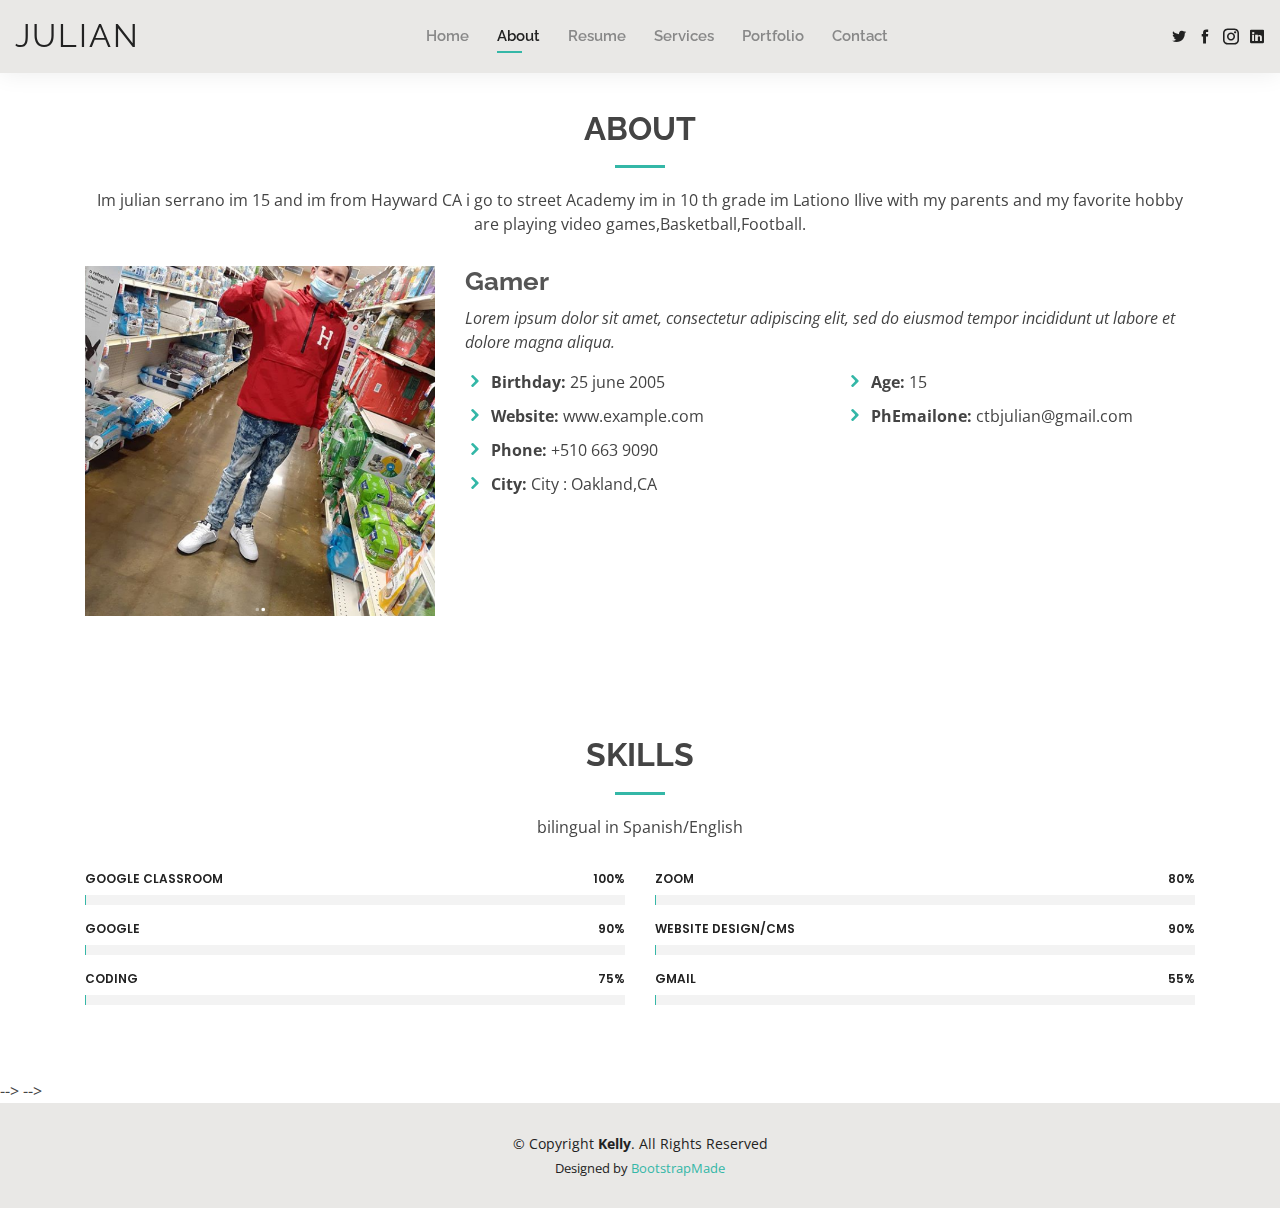
==== about.html @ 20e390a7 "Update about.html" ====
<!DOCTYPE html>
<html lang="en">

<head>
  <meta charset="utf-8">
  <meta content="width=device-width, initial-scale=1.0" name="viewport">

  <title>About - Julian Bootstrap Template</title>
  <meta content="" name="descriptison">
  <meta content="" name="keywords">

  <!-- Favicons -->
  <link href="assets/img/favicon.png" rel="icon">
  <link href="assets/img/apple-touch-icon.png" rel="apple-touch-icon">

  <!-- Google Fonts -->
  <link href="https://fonts.googleapis.com/css?family=Open+Sans:300,300i,400,400i,600,600i,700,700i|Raleway:300,300i,400,400i,500,500i,600,600i,700,700i|Poppins:300,300i,400,400i,500,500i,600,600i,700,700i" rel="stylesheet">

  <!-- Vendor CSS Files -->
  <link href="assets/vendor/bootstrap/css/bootstrap.min.css" rel="stylesheet">
  <link href="assets/vendor/icofont/icofont.min.css" rel="stylesheet">
  <link href="assets/vendor/owl.carousel/assets/owl.carousel.min.css" rel="stylesheet">
  <link href="assets/vendor/boxicons/css/boxicons.min.css" rel="stylesheet">
  <link href="assets/vendor/venobox/venobox.css" rel="stylesheet">
  <link href="assets/vendor/aos/aos.css" rel="stylesheet">

  <!-- Template Main CSS File -->
  <link href="assets/css/style.css" rel="stylesheet">

  <!-- =======================================================
  * Template Name: Julian - v2.0.0
  * Template URL: https://bootstrapmade.com/kelly-free-bootstrap-cv-resume-html-template/
  * Author: BootstrapMade.com
  * License: https://bootstrapmade.com/license/
  ======================================================== -->
</head>

<body>

  <!-- ======= Header ======= -->
  <header id="header" class="fixed-top">
    <div class="container-fluid d-flex justify-content-between align-items-center">

      <h1 class="logo"><a href="index.html">Julian</a></h1>
      <!-- Uncomment below if you prefer to use an image logo -->
      <!-- <a href="index.html" class="logo"><img src="assets/img/logo.png" alt="" class="img-fluid"></a>-->

      <nav class="nav-menu d-none d-lg-block">
        <ul>
          <li><a href="index.html">Home</a></li>
          <li class="active"><a href="about.html">About</a></li>
          <li><a href="resume.html">Resume</a></li>
          <li><a href="services.html">Services</a></li>
          <li><a href="portfolio.html">Portfolio</a></li>
          <li><a href="contact.html">Contact</a></li>
        </ul>
      </nav><!-- .nav-menu -->

      <div class="header-social-links">
        <a href="#" class="twitter"><i class="icofont-twitter"></i></a>
        <a href="#" class="facebook"><i class="icofont-facebook"></i></a>
        <a href="#" class="instagram"><i class="icofont-instagram"></i></a>
        <a href="#" class="linkedin"><i class="icofont-linkedin"></i></i></a>
      </div>

    </div>

  </header><!-- End Header -->

  <main id="main">

    <!-- ======= About Section ======= -->
    <section id="about" class="about">
      <div class="container" data-aos="fade-up">

        <div class="section-title">
          <h2>About</h2>
          <p>Im julian serrano im 15 and im from Hayward CA i go to street Academy im in 10 th grade im Lationo Ilive with my parents and my favorite hobby are playing video games,Basketball,Football.</p>
        </div>

        <div class="row">
          <div class="col-lg-4">
            <img src="assets/img/Capture.PNG" class="img-fluid" alt="">
          </div>
          <div class="col-lg-8 pt-4 pt-lg-0 content">
            <h3>Gamer</h3>
            <p class="font-italic">
              Lorem ipsum dolor sit amet, consectetur adipiscing elit, sed do eiusmod tempor incididunt ut labore et dolore
              magna aliqua.
            </p>
            <div class="row">
              <div class="col-lg-6">
                <ul>
                  <li><i class="icofont-rounded-right"></i> <strong>Birthday:</strong> 25 june 2005</li>
                  <li><i class="icofont-rounded-right"></i> <strong>Website:</strong> www.example.com</li>
                  <li><i class="icofont-rounded-right"></i> <strong>Phone:</strong> +510 663 9090</li>
                  <li><i class="icofont-rounded-right"></i> <strong>City:</strong> City : Oakland,CA</li>
                </ul>
              </div>
              <div class="col-lg-6">
                <ul>
                  <li><i class="icofont-rounded-right"></i> <strong>Age:</strong> 15</li>
                  <!-- <li><i class="icofont-rounded-right"></i> <strong>Degree:</strong> Master</li> -->
                  <li><i class="icofont-rounded-right"></i> <strong>PhEmailone:</strong> ctbjulian@gmail.com</li>
                 <!--  <li><i class="icofont-rounded-right"></i> <strong>Freelance:</strong> Available</li> -->
                </ul>
              </div>
            </div>
<!--             <p>
              Officiis eligendi itaque labore et dolorum mollitia officiis optio vero. Quisquam sunt adipisci omnis et ut. Nulla accusantium dolor incidunt officia tempore. Et eius omnis.
              Cupiditate ut dicta maxime officiis quidem quia. Sed et consectetur qui quia repellendus itaque neque. Aliquid amet quidem ut quaerat cupiditate. Ab et eum qui repellendus omnis culpa magni laudantium dolores.
            </p> -->
          </div>
        </div>

      </div>
    </section><!-- End About Section -->

    <!-- ======= Skills Section ======= -->
    <section id="skills" class="skills">
      <div class="container" data-aos="fade-up">

        <div class="section-title">
          <h2>Skills</h2>
          <p>bilingual in Spanish/English</p>
        </div>

        <div class="row skills-content">

          <div class="col-lg-6">

            <div class="progress">
              <span class="skill">google classroom <i class="val">100%</i></span>
              <div class="progress-bar-wrap">
                <div class="progress-bar" role="progressbar" aria-valuenow="100" aria-valuemin="0" aria-valuemax="100"></div>
              </div>
            </div>

            <div class="progress">
              <span class="skill">Google <i class="val">90%</i></span>
              <div class="progress-bar-wrap">
                <div class="progress-bar" role="progressbar" aria-valuenow="90" aria-valuemin="0" aria-valuemax="100"></div>
              </div>
            </div>

            <div class="progress">
              <span class="skill">coding <i class="val">75%</i></span>
              <div class="progress-bar-wrap">
                <div class="progress-bar" role="progressbar" aria-valuenow="75" aria-valuemin="0" aria-valuemax="100"></div>
              </div>
            </div>

          </div>

          <div class="col-lg-6">

            <div class="progress">
              <span class="skill">Zoom <i class="val">80%</i></span>
              <div class="progress-bar-wrap">
                <div class="progress-bar" role="progressbar" aria-valuenow="80" aria-valuemin="0" aria-valuemax="100"></div>
              </div>
            </div>

            <div class="progress">
              <span class="skill">website design/CMS <i class="val">90%</i></span>
              <div class="progress-bar-wrap">
                <div class="progress-bar" role="progressbar" aria-valuenow="90" aria-valuemin="0" aria-valuemax="100"></div>
              </div>
            </div>

            <div class="progress">
              <span class="skill">gmail <i class="val">55%</i></span>
              <div class="progress-bar-wrap">
                <div class="progress-bar" role="progressbar" aria-valuenow="55" aria-valuemin="0" aria-valuemax="100"></div>
              </div>
            </div>

          </div>

        </div>

      </div>
    </section><!-- End Skills Section -->

    <!-- ======= Facts Section ======= -->
<!--     <section id="facts" class="facts">
      <div class="container" data-aos="fade-up">

        <div class="section-title">
          <h2>Facts</h2>
          <p>Magnam dolores commodi suscipit. Necessitatibus eius consequatur ex aliquid fuga eum quidem. Sit sint consectetur velit. Quisquam quos quisquam cupiditate. Et nemo qui impedit suscipit alias ea. Quia fugiat sit in iste officiis commodi quidem hic quas.</p>
        </div>

        <div class="row counters">

          <div class="col-lg-3 col-6 text-center">
            <span data-toggle="counter-up">232</span>
            <p>Clients</p>
          </div>

          <div class="col-lg-3 col-6 text-center">
            <span data-toggle="counter-up">521</span>
            <p>Projects</p>
          </div>

          <div class="col-lg-3 col-6 text-center">
            <span data-toggle="counter-up">1,463</span>
            <p>Hours Of Support</p>
          </div>

          <div class="col-lg-3 col-6 text-center">
            <span data-toggle="counter-up">15</span>
            <p>Hard Workers</p>
          </div>

        </div>

      </div>
    </section><!-- End Facts Section --> -->

    <!-- ======= Testimonials Section ======= -->
<!--     <section id="testimonials" class="testimonials">
      <div class="container" data-aos="fade-up">

        <div class="section-title">
          <h2>Testimonials</h2>
          <p>Magnam dolores commodi suscipit. Necessitatibus eius consequatur ex aliquid fuga eum quidem. Sit sint consectetur velit. Quisquam quos quisquam cupiditate. Et nemo qui impedit suscipit alias ea. Quia fugiat sit in iste officiis commodi quidem hic quas.</p>
        </div>

        <div class="owl-carousel testimonials-carousel">

          <div class="testimonial-item">
            <img src="assets/img/testimonials/testimonials-1.jpg" class="testimonial-img" alt="">
            <h3>Saul Goodman</h3>
            <h4>Ceo &amp; Founder</h4>
            <p>
              <i class="bx bxs-quote-alt-left quote-icon-left"></i>
              Proin iaculis purus consequat sem cure digni ssim donec porttitora entum suscipit rhoncus. Accusantium quam, ultricies eget id, aliquam eget nibh et. Maecen aliquam, risus at semper.
              <i class="bx bxs-quote-alt-right quote-icon-right"></i>
            </p>
          </div>

          <div class="testimonial-item">
            <img src="assets/img/testimonials/testimonials-2.jpg" class="testimonial-img" alt="">
            <h3>Sara Wilsson</h3>
            <h4>Designer</h4>
            <p>
              <i class="bx bxs-quote-alt-left quote-icon-left"></i>
              Export tempor illum tamen malis malis eram quae irure esse labore quem cillum quid cillum eram malis quorum velit fore eram velit sunt aliqua noster fugiat irure amet legam anim culpa.
              <i class="bx bxs-quote-alt-right quote-icon-right"></i>
            </p>
          </div>

          <div class="testimonial-item">
            <img src="assets/img/testimonials/testimonials-3.jpg" class="testimonial-img" alt="">
            <h3>Jena Karlis</h3>
            <h4>Store Owner</h4>
            <p>
              <i class="bx bxs-quote-alt-left quote-icon-left"></i>
              Enim nisi quem export duis labore cillum quae magna enim sint quorum nulla quem veniam duis minim tempor labore quem eram duis noster aute amet eram fore quis sint minim.
              <i class="bx bxs-quote-alt-right quote-icon-right"></i>
            </p>
          </div>

          <div class="testimonial-item">
            <img src="assets/img/testimonials/testimonials-4.jpg" class="testimonial-img" alt="">
            <h3>Matt Brandon</h3>
            <h4>Freelancer</h4>
            <p>
              <i class="bx bxs-quote-alt-left quote-icon-left"></i>
              Fugiat enim eram quae cillum dolore dolor amet nulla culpa multos export minim fugiat minim velit minim dolor enim duis veniam ipsum anim magna sunt elit fore quem dolore labore illum veniam.
              <i class="bx bxs-quote-alt-right quote-icon-right"></i>
            </p>
          </div>

          <div class="testimonial-item">
            <img src="assets/img/testimonials/testimonials-5.jpg" class="testimonial-img" alt="">
            <h3>John Larson</h3>
            <h4>Entrepreneur</h4>
            <p>
              <i class="bx bxs-quote-alt-left quote-icon-left"></i>
              Quis quorum aliqua sint quem legam fore sunt eram irure aliqua veniam tempor noster veniam enim culpa labore duis sunt culpa nulla illum cillum fugiat legam esse veniam culpa fore nisi cillum quid.
              <i class="bx bxs-quote-alt-right quote-icon-right"></i>
            </p>
          </div>

        </div>

      </div>
    </section><!-- End Testimonials Section --> -->

  </main><!-- End #main -->

  <!-- ======= Footer ======= -->
  <footer id="footer">
    <div class="container">
      <div class="copyright">
        &copy; Copyright <strong><span>Kelly</span></strong>. All Rights Reserved
      </div>
      <div class="credits">
        <!-- All the links in the footer should remain intact. -->
        <!-- You can delete the links only if you purchased the pro version. -->
        <!-- Licensing information: https://bootstrapmade.com/license/ -->
        <!-- Purchase the pro version with working PHP/AJAX contact form: https://bootstrapmade.com/kelly-free-bootstrap-cv-resume-html-template/ -->
        Designed by <a href="https://bootstrapmade.com/">BootstrapMade</a>
      </div>
    </div>
  </footer><!-- End  Footer -->

  <div id="preloader"></div>
  <a href="#" class="back-to-top"><i class="bx bx-up-arrow-alt"></i></a>

  <!-- Vendor JS Files -->
  <script src="assets/vendor/jquery/jquery.min.js"></script>
  <script src="assets/vendor/bootstrap/js/bootstrap.bundle.min.js"></script>
  <script src="assets/vendor/jquery.easing/jquery.easing.min.js"></script>
  <script src="assets/vendor/php-email-form/validate.js"></script>
  <script src="assets/vendor/waypoints/jquery.waypoints.min.js"></script>
  <script src="assets/vendor/counterup/counterup.min.js"></script>
  <script src="assets/vendor/owl.carousel/owl.carousel.min.js"></script>
  <script src="assets/vendor/isotope-layout/isotope.pkgd.min.js"></script>
  <script src="assets/vendor/venobox/venobox.min.js"></script>
  <script src="assets/vendor/aos/aos.js"></script>

  <!-- Template Main JS File -->
  <script src="assets/js/main.js"></script>

</body>

</html>
---- assets/vendor/venobox/venobox.css ----
/* ------ venobox.css --------*/
.vbox-overlay *, .vbox-overlay *:before, .vbox-overlay *:after{
    -webkit-backface-visibility: hidden;
    -webkit-box-sizing:border-box;
    -moz-box-sizing:border-box;
    box-sizing:border-box;
}
.vbox-overlay * { 
    -webkit-backface-visibility: visible;
    backface-visibility: visible;
}
.vbox-overlay{
    display: -webkit-flex;
    display: flex;
    -webkit-flex-direction: column;
    flex-direction: column;
    -webkit-justify-content: center;
    justify-content: center;
    -webkit-align-items: center;
    align-items: center;
    position: fixed;
    left: 0;
    top: 0;
    bottom: 0;
    right: 0;
    z-index: 999999;
}

/* ----- navigation ----- */
.vbox-title{
    width: 100%;
    height: 40px;
    float: left;
    text-align: center;
    line-height: 28px;
    font-size: 12px;
    padding: 6px 50px;
    overflow: hidden;
    position: fixed;
    display: none;
    left: 0;
    z-index: 89;
}
.vbox-close{
    cursor: pointer;
    position: fixed;
    top: -1px;
    right: 0;
    width: 50px;
    height: 40px;
    padding: 6px;
    display: block;
    background-position:10px center;
    overflow: hidden;
    font-size: 24px;
    line-height: 1;
    text-align: center;
    z-index: 99;
}
.vbox-left{
    cursor: pointer;
    position: fixed;
    left: 0;
    height: 40px;
    overflow: hidden;
    line-height: 28px;
    font-size: 12px;
    z-index: 99;
    display: flex;
    align-items:center;
}
.vbox-num{
    display: inline-block;
    margin: 6px 0 6px 15px;
}
/* ----- Social share ----- */
.vbox-share{
    line-height: 28px;
    font-size: 12px;
    overflow: hidden;
    position: fixed;
    left: 0;
    z-index: 98;
    display: flex;
    align-items:center;
    justify-content: center;
    width: 100%;
    text-align: center;
}
.vbox-share svg{
    max-height: 28px;
    width: 28px;
    z-index: 10;
    margin-left: 12px;
    margin-top: 6px;
    margin-bottom: 6px;
    vertical-align: middle;
}


/* ----- navigation ARROWS ----- */
.vbox-next, .vbox-prev{
    position: fixed;
    top: 50%;
    margin-top: -15px;
    overflow: hidden;
    cursor: pointer;
    display: block;
    width: 45px;
    height: 45px;
    z-index: 99;
}
.vbox-next span, .vbox-prev span{
    position: relative;
    width: 20px;
    height: 20px;
    border: 2px solid transparent;
    border-top-color: #B6B6B6;
    border-right-color: #B6B6B6;
    text-indent: -100px;
    position: absolute;
    top: 8px;
    display: block;
}
.vbox-prev{
    left: 15px;
}
.vbox-next{
    right: 15px;
}
.vbox-prev span{
    left: 10px;
    -ms-transform: rotate(-135deg);
    -webkit-transform: rotate(-135deg);
    transform: rotate(-135deg);
}
.vbox-next span{
    -ms-transform: rotate(45deg);
    -webkit-transform: rotate(45deg);
    transform: rotate(45deg);
    right: 10px;
}
/* ------- inline window ------ */
.vbox-inline{
    width: 420px;
    height: 315px;
    height: 70vh;
    padding: 10px;
    background: #fff;
    margin: 0 auto;
    overflow: auto;
    text-align: left;
}
/* ------- Video & iFrames window ------ */
.venoframe{
    max-width: 100%;
    width: 100%;
    border: none;
    width: 100%;
    height: 260px;
    height: 70vh;
}
.venoframe.vbvid{
    height: 260px;
}
@media (min-width: 768px) {
    .venoframe, .vbox-inline{
        width: 90%;
        height: 360px;
        height: 70vh;
    }
    .venoframe.vbvid{
        width: 640px;
        height: 360px;
    }
}
@media (min-width: 992px) {
    .venoframe, .vbox-inline{
        max-width: 1200px;
        width: 80%;
        height: 540px;
        height: 70vh;
    }
    .venoframe.vbvid{
        width: 960px;
        height: 540px;
    }
}
/* 
Please do NOT edit this part! 
or at least read this note: http://i.imgur.com/7C0ws9e.gif
*/
.vbox-open{
    overflow: hidden;
}
.vbox-container{
    position: absolute;
    left: 0;
    right: 0;
    top: 0;
    bottom: 0;
    overflow-x: hidden;
    overflow-y: scroll;
    overflow-scrolling: touch;
    -webkit-overflow-scrolling: touch;
    z-index: 20;
    max-height: 100%;

}

.vbox-content{
    text-align: center;
    float: left;
    width: 100%;
    position: relative;
    overflow: hidden;
    padding: 20px 4%;
}
.vbox-container img{
    max-width: 100%;
    height: auto;
}
.vbox-figlio{
    box-shadow: 0 0 12px rgba(0,0,0,0.19), 0 6px 6px rgba(0,0,0,0.23);
    max-width: 100%;
    text-align: initial;
}
img.vbox-figlio{
    -webkit-user-select: none;
-khtml-user-select: none;
-moz-user-select: none;
-o-user-select: none;
user-select: none;
}
.vbox-content.swipe-left{
    margin-left: -200px !important;
}
.vbox-content.swipe-right{
    margin-left: 200px !important;
}
.vbox-animated{
    webkit-transition: margin 300ms ease-out;
    transition: margin 300ms ease-out;
}

/* ---------- preloader ----------
 * SPINKIT 
 * http://tobiasahlin.com/spinkit/
-------------------------------- */
.sk-double-bounce,.sk-rotating-plane{width:40px;height:40px;margin:40px auto}.sk-rotating-plane{background-color:#333;-webkit-animation:sk-rotatePlane 1.2s infinite ease-in-out;animation:sk-rotatePlane 1.2s infinite ease-in-out}@-webkit-keyframes sk-rotatePlane{0%{-webkit-transform:perspective(120px) rotateX(0) rotateY(0);transform:perspective(120px) rotateX(0) rotateY(0)}50%{-webkit-transform:perspective(120px) rotateX(-180.1deg) rotateY(0);transform:perspective(120px) rotateX(-180.1deg) rotateY(0)}100%{-webkit-transform:perspective(120px) rotateX(-180deg) rotateY(-179.9deg);transform:perspective(120px) rotateX(-180deg) rotateY(-179.9deg)}}@keyframes sk-rotatePlane{0%{-webkit-transform:perspective(120px) rotateX(0) rotateY(0);transform:perspective(120px) rotateX(0) rotateY(0)}50%{-webkit-transform:perspective(120px) rotateX(-180.1deg) rotateY(0);transform:perspective(120px) rotateX(-180.1deg) rotateY(0)}100%{-webkit-transform:perspective(120px) rotateX(-180deg) rotateY(-179.9deg);transform:perspective(120px) rotateX(-180deg) rotateY(-179.9deg)}}.sk-double-bounce{position:relative}.sk-double-bounce .sk-child{width:100%;height:100%;border-radius:50%;background-color:#333;opacity:.6;position:absolute;top:0;left:0;-webkit-animation:sk-doubleBounce 2s infinite ease-in-out;animation:sk-doubleBounce 2s infinite ease-in-out}.sk-chasing-dots .sk-child,.sk-spinner-pulse,.sk-three-bounce .sk-child{background-color:#333;border-radius:100%}.sk-double-bounce .sk-double-bounce2{-webkit-animation-delay:-1s;animation-delay:-1s}@-webkit-keyframes sk-doubleBounce{0%,100%{-webkit-transform:scale(0);transform:scale(0)}50%{-webkit-transform:scale(1);transform:scale(1)}}@keyframes sk-doubleBounce{0%,100%{-webkit-transform:scale(0);transform:scale(0)}50%{-webkit-transform:scale(1);transform:scale(1)}}.sk-wave{margin:40px auto;width:50px;height:40px;text-align:center;font-size:10px}.sk-wave .sk-rect{background-color:#333;height:100%;width:6px;display:inline-block;-webkit-animation:sk-waveStretchDelay 1.2s infinite ease-in-out;animation:sk-waveStretchDelay 1.2s infinite ease-in-out}.sk-wave .sk-rect1{-webkit-animation-delay:-1.2s;animation-delay:-1.2s}.sk-wave .sk-rect2{-webkit-animation-delay:-1.1s;animation-delay:-1.1s}.sk-wave .sk-rect3{-webkit-animation-delay:-1s;animation-delay:-1s}.sk-wave .sk-rect4{-webkit-animation-delay:-.9s;animation-delay:-.9s}.sk-wave .sk-rect5{-webkit-animation-delay:-.8s;animation-delay:-.8s}@-webkit-keyframes sk-waveStretchDelay{0%,100%,40%{-webkit-transform:scaleY(.4);transform:scaleY(.4)}20%{-webkit-transform:scaleY(1);transform:scaleY(1)}}@keyframes sk-waveStretchDelay{0%,100%,40%{-webkit-transform:scaleY(.4);transform:scaleY(.4)}20%{-webkit-transform:scaleY(1);transform:scaleY(1)}}.sk-wandering-cubes{margin:40px auto;width:40px;height:40px;position:relative}.sk-wandering-cubes .sk-cube{background-color:#333;width:10px;height:10px;position:absolute;top:0;left:0;-webkit-animation:sk-wanderingCube 1.8s ease-in-out -1.8s infinite both;animation:sk-wanderingCube 1.8s ease-in-out -1.8s infinite both}.sk-chasing-dots,.sk-spinner-pulse{width:40px;height:40px;margin:40px auto}.sk-wandering-cubes .sk-cube2{-webkit-animation-delay:-.9s;animation-delay:-.9s}@-webkit-keyframes sk-wanderingCube{0%{-webkit-transform:rotate(0);transform:rotate(0)}25%{-webkit-transform:translateX(30px) rotate(-90deg) scale(.5);transform:translateX(30px) rotate(-90deg) scale(.5)}50%{-webkit-transform:translateX(30px) translateY(30px) rotate(-179deg);transform:translateX(30px) translateY(30px) rotate(-179deg)}50.1%{-webkit-transform:translateX(30px) translateY(30px) rotate(-180deg);transform:translateX(30px) translateY(30px) rotate(-180deg)}75%{-webkit-transform:translateX(0) translateY(30px) rotate(-270deg) scale(.5);transform:translateX(0) translateY(30px) rotate(-270deg) scale(.5)}100%{-webkit-transform:rotate(-360deg);transform:rotate(-360deg)}}@keyframes sk-wanderingCube{0%{-webkit-transform:rotate(0);transform:rotate(0)}25%{-webkit-transform:translateX(30px) rotate(-90deg) scale(.5);transform:translateX(30px) rotate(-90deg) scale(.5)}50%{-webkit-transform:translateX(30px) translateY(30px) rotate(-179deg);transform:translateX(30px) translateY(30px) rotate(-179deg)}50.1%{-webkit-transform:translateX(30px) translateY(30px) rotate(-180deg);transform:translateX(30px) translateY(30px) rotate(-180deg)}75%{-webkit-transform:translateX(0) translateY(30px) rotate(-270deg) scale(.5);transform:translateX(0) translateY(30px) rotate(-270deg) scale(.5)}100%{-webkit-transform:rotate(-360deg);transform:rotate(-360deg)}}.sk-spinner-pulse{-webkit-animation:sk-pulseScaleOut 1s infinite ease-in-out;animation:sk-pulseScaleOut 1s infinite ease-in-out}@-webkit-keyframes sk-pulseScaleOut{0%{-webkit-transform:scale(0);transform:scale(0)}100%{-webkit-transform:scale(1);transform:scale(1);opacity:0}}@keyframes sk-pulseScaleOut{0%{-webkit-transform:scale(0);transform:scale(0)}100%{-webkit-transform:scale(1);transform:scale(1);opacity:0}}.sk-chasing-dots{position:relative;text-align:center;-webkit-animation:sk-chasingDotsRotate 2s infinite linear;animation:sk-chasingDotsRotate 2s infinite linear}.sk-chasing-dots .sk-child{width:60%;height:60%;display:inline-block;position:absolute;top:0;-webkit-animation:sk-chasingDotsBounce 2s infinite ease-in-out;animation:sk-chasingDotsBounce 2s infinite ease-in-out}.sk-chasing-dots .sk-dot2{top:auto;bottom:0;-webkit-animation-delay:-1s;animation-delay:-1s}@-webkit-keyframes sk-chasingDotsRotate{100%{-webkit-transform:rotate(360deg);transform:rotate(360deg)}}@keyframes sk-chasingDotsRotate{100%{-webkit-transform:rotate(360deg);transform:rotate(360deg)}}@-webkit-keyframes sk-chasingDotsBounce{0%,100%{-webkit-transform:scale(0);transform:scale(0)}50%{-webkit-transform:scale(1);transform:scale(1)}}@keyframes sk-chasingDotsBounce{0%,100%{-webkit-transform:scale(0);transform:scale(0)}50%{-webkit-transform:scale(1);transform:scale(1)}}.sk-three-bounce{margin:40px auto;width:80px;text-align:center}.sk-three-bounce .sk-child{width:20px;height:20px;display:inline-block;-webkit-animation:sk-three-bounce 1.4s ease-in-out 0s infinite both;animation:sk-three-bounce 1.4s ease-in-out 0s infinite both}.sk-circle .sk-child:before,.sk-fading-circle .sk-circle:before{display:block;border-radius:100%;content:'';background-color:#333}.sk-three-bounce .sk-bounce1{-webkit-animation-delay:-.32s;animation-delay:-.32s}.sk-three-bounce .sk-bounce2{-webkit-animation-delay:-.16s;animation-delay:-.16s}@-webkit-keyframes sk-three-bounce{0%,100%,80%{-webkit-transform:scale(0);transform:scale(0)}40%{-webkit-transform:scale(1);transform:scale(1)}}@keyframes sk-three-bounce{0%,100%,80%{-webkit-transform:scale(0);transform:scale(0)}40%{-webkit-transform:scale(1);transform:scale(1)}}.sk-circle{margin:40px auto;width:40px;height:40px;position:relative}.sk-circle .sk-child{width:100%;height:100%;position:absolute;left:0;top:0}.sk-circle .sk-child:before{margin:0 auto;width:15%;height:15%;-webkit-animation:sk-circleBounceDelay 1.2s infinite ease-in-out both;animation:sk-circleBounceDelay 1.2s infinite ease-in-out both}.sk-circle .sk-circle2{-webkit-transform:rotate(30deg);-ms-transform:rotate(30deg);transform:rotate(30deg)}.sk-circle .sk-circle3{-webkit-transform:rotate(60deg);-ms-transform:rotate(60deg);transform:rotate(60deg)}.sk-circle .sk-circle4{-webkit-transform:rotate(90deg);-ms-transform:rotate(90deg);transform:rotate(90deg)}.sk-circle .sk-circle5{-webkit-transform:rotate(120deg);-ms-transform:rotate(120deg);transform:rotate(120deg)}.sk-circle .sk-circle6{-webkit-transform:rotate(150deg);-ms-transform:rotate(150deg);transform:rotate(150deg)}.sk-circle .sk-circle7{-webkit-transform:rotate(180deg);-ms-transform:rotate(180deg);transform:rotate(180deg)}.sk-circle .sk-circle8{-webkit-transform:rotate(210deg);-ms-transform:rotate(210deg);transform:rotate(210deg)}.sk-circle .sk-circle9{-webkit-transform:rotate(240deg);-ms-transform:rotate(240deg);transform:rotate(240deg)}.sk-circle .sk-circle10{-webkit-transform:rotate(270deg);-ms-transform:rotate(270deg);transform:rotate(270deg)}.sk-circle .sk-circle11{-webkit-transform:rotate(300deg);-ms-transform:rotate(300deg);transform:rotate(300deg)}.sk-circle .sk-circle12{-webkit-transform:rotate(330deg);-ms-transform:rotate(330deg);transform:rotate(330deg)}.sk-circle .sk-circle2:before{-webkit-animation-delay:-1.1s;animation-delay:-1.1s}.sk-circle .sk-circle3:before{-webkit-animation-delay:-1s;animation-delay:-1s}.sk-circle .sk-circle4:before{-webkit-animation-delay:-.9s;animation-delay:-.9s}.sk-circle .sk-circle5:before{-webkit-animation-delay:-.8s;animation-delay:-.8s}.sk-circle .sk-circle6:before{-webkit-animation-delay:-.7s;animation-delay:-.7s}.sk-circle .sk-circle7:before{-webkit-animation-delay:-.6s;animation-delay:-.6s}.sk-circle .sk-circle8:before{-webkit-animation-delay:-.5s;animation-delay:-.5s}.sk-circle .sk-circle9:before{-webkit-animation-delay:-.4s;animation-delay:-.4s}.sk-circle .sk-circle10:before{-webkit-animation-delay:-.3s;animation-delay:-.3s}.sk-circle .sk-circle11:before{-webkit-animation-delay:-.2s;animation-delay:-.2s}.sk-circle .sk-circle12:before{-webkit-animation-delay:-.1s;animation-delay:-.1s}@-webkit-keyframes sk-circleBounceDelay{0%,100%,80%{-webkit-transform:scale(0);transform:scale(0)}40%{-webkit-transform:scale(1);transform:scale(1)}}@keyframes sk-circleBounceDelay{0%,100%,80%{-webkit-transform:scale(0);transform:scale(0)}40%{-webkit-transform:scale(1);transform:scale(1)}}.sk-cube-grid{width:40px;height:40px;margin:40px auto}.sk-cube-grid .sk-cube{width:33.33%;height:33.33%;background-color:#333;float:left;-webkit-animation:sk-cubeGridScaleDelay 1.3s infinite ease-in-out;animation:sk-cubeGridScaleDelay 1.3s infinite ease-in-out}.sk-cube-grid .sk-cube1{-webkit-animation-delay:.2s;animation-delay:.2s}.sk-cube-grid .sk-cube2{-webkit-animation-delay:.3s;animation-delay:.3s}.sk-cube-grid .sk-cube3{-webkit-animation-delay:.4s;animation-delay:.4s}.sk-cube-grid .sk-cube4{-webkit-animation-delay:.1s;animation-delay:.1s}.sk-cube-grid .sk-cube5{-webkit-animation-delay:.2s;animation-delay:.2s}.sk-cube-grid .sk-cube6{-webkit-animation-delay:.3s;animation-delay:.3s}.sk-cube-grid .sk-cube7{-webkit-animation-delay:0ms;animation-delay:0ms}.sk-cube-grid .sk-cube8{-webkit-animation-delay:.1s;animation-delay:.1s}.sk-cube-grid .sk-cube9{-webkit-animation-delay:.2s;animation-delay:.2s}@-webkit-keyframes sk-cubeGridScaleDelay{0%,100%,70%{-webkit-transform:scale3D(1,1,1);transform:scale3D(1,1,1)}35%{-webkit-transform:scale3D(0,0,1);transform:scale3D(0,0,1)}}@keyframes sk-cubeGridScaleDelay{0%,100%,70%{-webkit-transform:scale3D(1,1,1);transform:scale3D(1,1,1)}35%{-webkit-transform:scale3D(0,0,1);transform:scale3D(0,0,1)}}.sk-fading-circle{margin:40px auto;width:40px;height:40px;position:relative}.sk-fading-circle .sk-circle{width:100%;height:100%;position:absolute;left:0;top:0}.sk-fading-circle .sk-circle:before{margin:0 auto;width:15%;height:15%;-webkit-animation:sk-circleFadeDelay 1.2s infinite ease-in-out both;animation:sk-circleFadeDelay 1.2s infinite ease-in-out both}.sk-fading-circle .sk-circle2{-webkit-transform:rotate(30deg);-ms-transform:rotate(30deg);transform:rotate(30deg)}.sk-fading-circle .sk-circle3{-webkit-transform:rotate(60deg);-ms-transform:rotate(60deg);transform:rotate(60deg)}.sk-fading-circle .sk-circle4{-webkit-transform:rotate(90deg);-ms-transform:rotate(90deg);transform:rotate(90deg)}.sk-fading-circle .sk-circle5{-webkit-transform:rotate(120deg);-ms-transform:rotate(120deg);transform:rotate(120deg)}.sk-fading-circle .sk-circle6{-webkit-transform:rotate(150deg);-ms-transform:rotate(150deg);transform:rotate(150deg)}.sk-fading-circle .sk-circle7{-webkit-transform:rotate(180deg);-ms-transform:rotate(180deg);transform:rotate(180deg)}.sk-fading-circle .sk-circle8{-webkit-transform:rotate(210deg);-ms-transform:rotate(210deg);transform:rotate(210deg)}.sk-fading-circle .sk-circle9{-webkit-transform:rotate(240deg);-ms-transform:rotate(240deg);transform:rotate(240deg)}.sk-fading-circle .sk-circle10{-webkit-transform:rotate(270deg);-ms-transform:rotate(270deg);transform:rotate(270deg)}.sk-fading-circle .sk-circle11{-webkit-transform:rotate(300deg);-ms-transform:rotate(300deg);transform:rotate(300deg)}.sk-fading-circle .sk-circle12{-webkit-transform:rotate(330deg);-ms-transform:rotate(330deg);transform:rotate(330deg)}.sk-fading-circle .sk-circle2:before{-webkit-animation-delay:-1.1s;animation-delay:-1.1s}.sk-fading-circle .sk-circle3:before{-webkit-animation-delay:-1s;animation-delay:-1s}.sk-fading-circle .sk-circle4:before{-webkit-animation-delay:-.9s;animation-delay:-.9s}.sk-fading-circle .sk-circle5:before{-webkit-animation-delay:-.8s;animation-delay:-.8s}.sk-fading-circle .sk-circle6:before{-webkit-animation-delay:-.7s;animation-delay:-.7s}.sk-fading-circle .sk-circle7:before{-webkit-animation-delay:-.6s;animation-delay:-.6s}.sk-fading-circle .sk-circle8:before{-webkit-animation-delay:-.5s;animation-delay:-.5s}.sk-fading-circle .sk-circle9:before{-webkit-animation-delay:-.4s;animation-delay:-.4s}.sk-fading-circle .sk-circle10:before{-webkit-animation-delay:-.3s;animation-delay:-.3s}.sk-fading-circle .sk-circle11:before{-webkit-animation-delay:-.2s;animation-delay:-.2s}.sk-fading-circle .sk-circle12:before{-webkit-animation-delay:-.1s;animation-delay:-.1s}@-webkit-keyframes sk-circleFadeDelay{0%,100%,39%{opacity:0}40%{opacity:1}}@keyframes sk-circleFadeDelay{0%,100%,39%{opacity:0}40%{opacity:1}}.sk-folding-cube{margin:40px auto;width:40px;height:40px;position:relative;-webkit-transform:rotateZ(45deg);transform:rotateZ(45deg)}.sk-folding-cube .sk-cube{float:left;width:50%;height:50%;position:relative;-webkit-transform:scale(1.1);-ms-transform:scale(1.1);transform:scale(1.1)}.sk-folding-cube .sk-cube:before{content:'';position:absolute;top:0;left:0;width:100%;height:100%;background-color:#333;-webkit-animation:sk-foldCubeAngle 2.4s infinite linear both;animation:sk-foldCubeAngle 2.4s infinite linear both;-webkit-transform-origin:100% 100%;-ms-transform-origin:100% 100%;transform-origin:100% 100%}.sk-folding-cube .sk-cube2{-webkit-transform:scale(1.1) rotateZ(90deg);transform:scale(1.1) rotateZ(90deg)}.sk-folding-cube .sk-cube3{-webkit-transform:scale(1.1) rotateZ(180deg);transform:scale(1.1) rotateZ(180deg)}.sk-folding-cube .sk-cube4{-webkit-transform:scale(1.1) rotateZ(270deg);transform:scale(1.1) rotateZ(270deg)}.sk-folding-cube .sk-cube2:before{-webkit-animation-delay:.3s;animation-delay:.3s}.sk-folding-cube .sk-cube3:before{-webkit-animation-delay:.6s;animation-delay:.6s}.sk-folding-cube .sk-cube4:before{-webkit-animation-delay:.9s;animation-delay:.9s}@-webkit-keyframes sk-foldCubeAngle{0%,10%{-webkit-transform:perspective(140px) rotateX(-180deg);transform:perspective(140px) rotateX(-180deg);opacity:0}25%,75%{-webkit-transform:perspective(140px) rotateX(0);transform:perspective(140px) rotateX(0);opacity:1}100%,90%{-webkit-transform:perspective(140px) rotateY(180deg);transform:perspective(140px) rotateY(180deg);opacity:0}}@keyframes sk-foldCubeAngle{0%,10%{-webkit-transform:perspective(140px) rotateX(-180deg);transform:perspective(140px) rotateX(-180deg);opacity:0}25%,75%{-webkit-transform:perspective(140px) rotateX(0);transform:perspective(140px) rotateX(0);opacity:1}100%,90%{-webkit-transform:perspective(140px) rotateY(180deg);transform:perspective(140px) rotateY(180deg);opacity:0}}
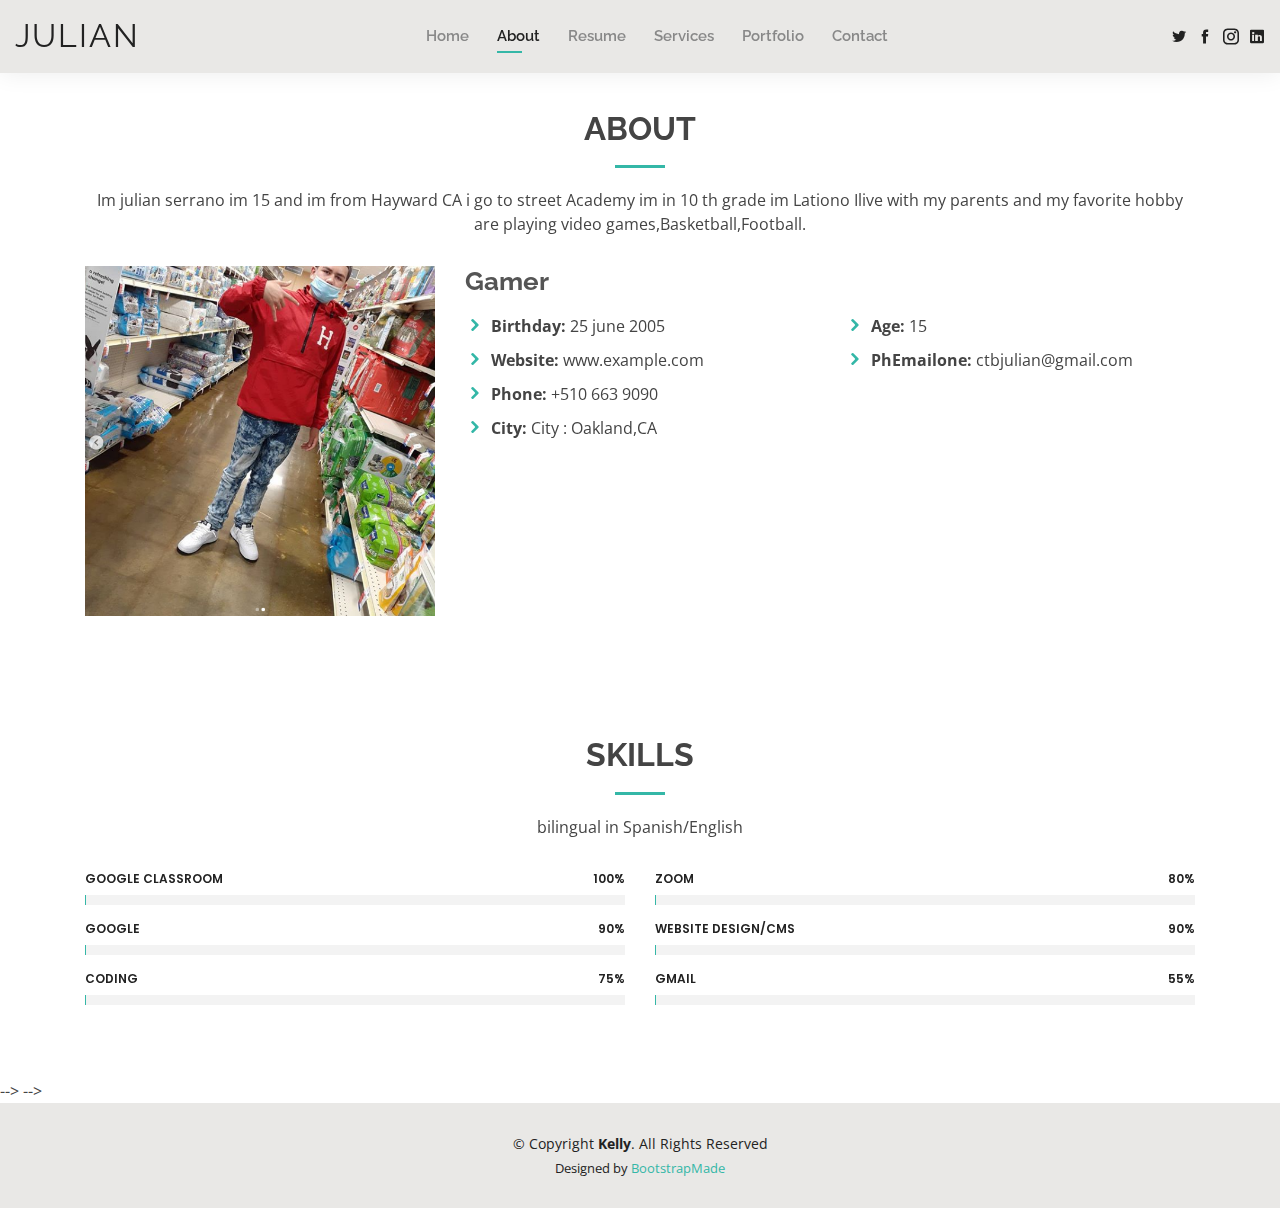
==== commit d0490bdb: "Update about.html" ====
--- a/about.html
+++ b/about.html
@@ -85,8 +85,8 @@
           <div class="col-lg-8 pt-4 pt-lg-0 content">
             <h3>Gamer</h3>
             <p class="font-italic">
-              Lorem ipsum dolor sit amet, consectetur adipiscing elit, sed do eiusmod tempor incididunt ut labore et dolore
-              magna aliqua.
+<!--               Lorem ipsum dolor sit amet, consectetur adipiscing elit, sed do eiusmod tempor incididunt ut labore et dolore
+              magna aliqua. -->
             </p>
             <div class="row">
               <div class="col-lg-6">
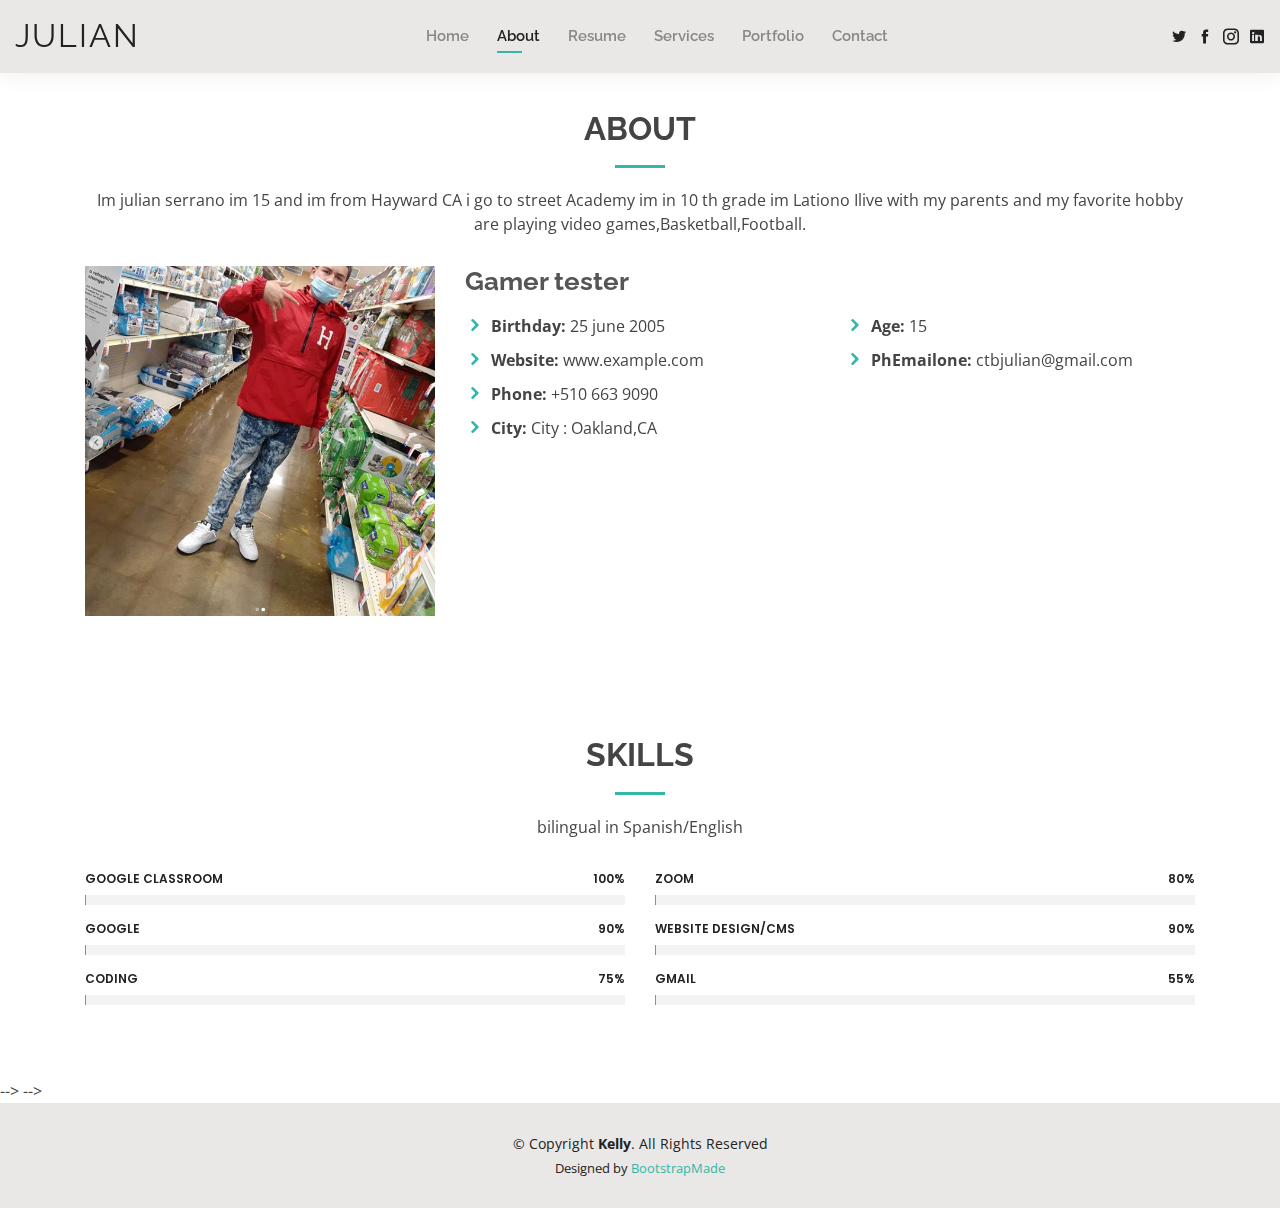
==== commit e9830070: "Update about.html" ====
--- a/about.html
+++ b/about.html
@@ -83,7 +83,7 @@
             <img src="assets/img/Capture.PNG" class="img-fluid" alt="">
           </div>
           <div class="col-lg-8 pt-4 pt-lg-0 content">
-            <h3>Gamer</h3>
+            <h3>Gamer tester</h3>
             <p class="font-italic">
 <!--               Lorem ipsum dolor sit amet, consectetur adipiscing elit, sed do eiusmod tempor incididunt ut labore et dolore
               magna aliqua. -->
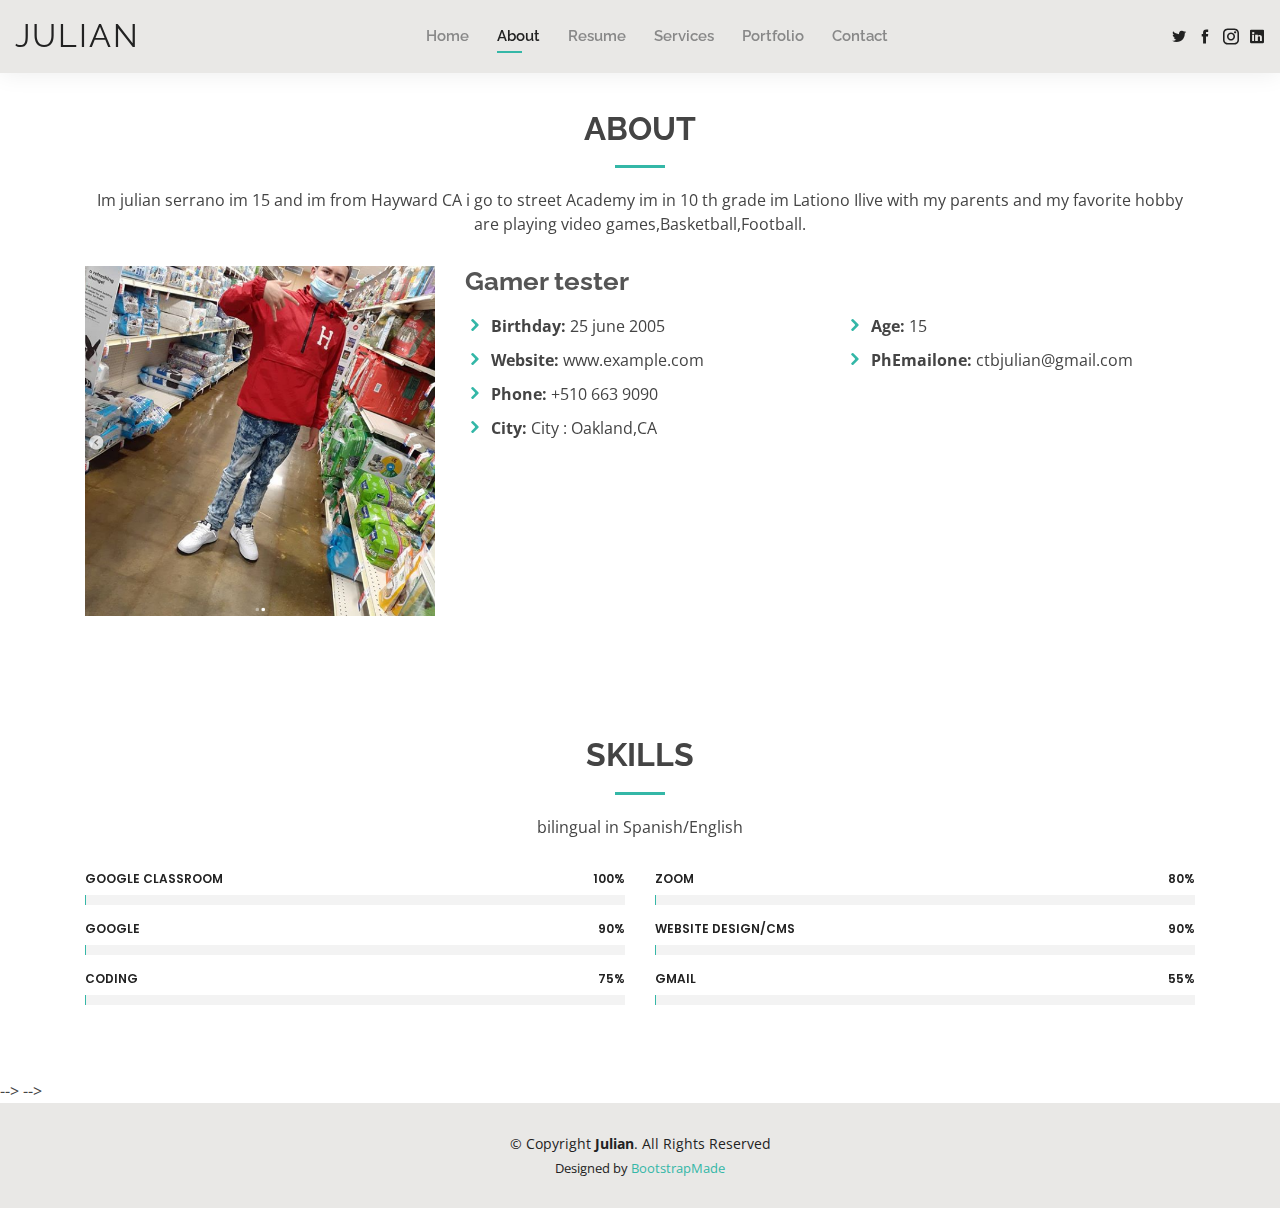
==== commit 4ad8f61c: "Update about.html" ====
--- a/about.html
+++ b/about.html
@@ -295,7 +295,7 @@
   <footer id="footer">
     <div class="container">
       <div class="copyright">
-        &copy; Copyright <strong><span>Kelly</span></strong>. All Rights Reserved
+        &copy; Copyright <strong><span>Julian</span></strong>. All Rights Reserved
       </div>
       <div class="credits">
         <!-- All the links in the footer should remain intact. -->
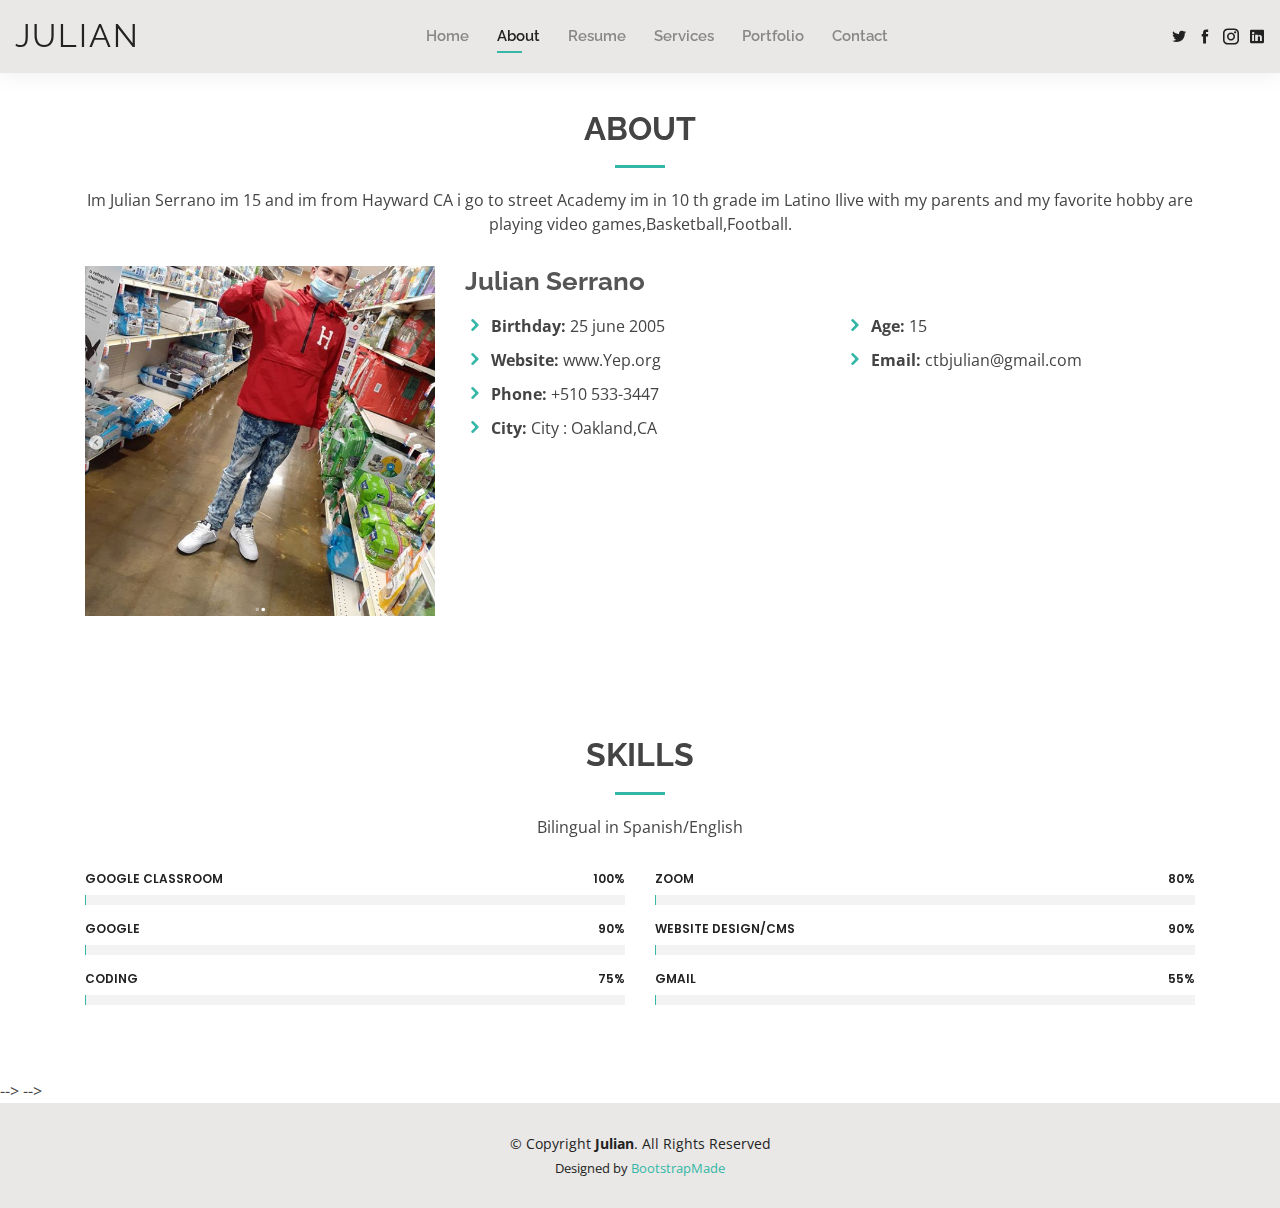
==== commit c481a433: "Update about.html" ====
--- a/about.html
+++ b/about.html
@@ -75,7 +75,7 @@
 
         <div class="section-title">
           <h2>About</h2>
-          <p>Im julian serrano im 15 and im from Hayward CA i go to street Academy im in 10 th grade im Lationo Ilive with my parents and my favorite hobby are playing video games,Basketball,Football.</p>
+          <p>Im Julian Serrano im 15 and im from Hayward CA i go to street Academy im in 10 th grade im Latino Ilive with my parents and my favorite hobby are playing video games,Basketball,Football.</p>
         </div>
 
         <div class="row">
@@ -83,7 +83,7 @@
             <img src="assets/img/Capture.PNG" class="img-fluid" alt="">
           </div>
           <div class="col-lg-8 pt-4 pt-lg-0 content">
-            <h3>Gamer tester</h3>
+            <h3>Julian Serrano</h3>
             <p class="font-italic">
 <!--               Lorem ipsum dolor sit amet, consectetur adipiscing elit, sed do eiusmod tempor incididunt ut labore et dolore
               magna aliqua. -->
@@ -92,8 +92,8 @@
               <div class="col-lg-6">
                 <ul>
                   <li><i class="icofont-rounded-right"></i> <strong>Birthday:</strong> 25 june 2005</li>
-                  <li><i class="icofont-rounded-right"></i> <strong>Website:</strong> www.example.com</li>
-                  <li><i class="icofont-rounded-right"></i> <strong>Phone:</strong> +510 663 9090</li>
+                  <li><i class="icofont-rounded-right"></i> <strong>Website:</strong> www.Yep.org</li>
+                  <li><i class="icofont-rounded-right"></i> <strong>Phone:</strong> +510 533-3447</li>
                   <li><i class="icofont-rounded-right"></i> <strong>City:</strong> City : Oakland,CA</li>
                 </ul>
               </div>
@@ -101,7 +101,7 @@
                 <ul>
                   <li><i class="icofont-rounded-right"></i> <strong>Age:</strong> 15</li>
                   <!-- <li><i class="icofont-rounded-right"></i> <strong>Degree:</strong> Master</li> -->
-                  <li><i class="icofont-rounded-right"></i> <strong>PhEmailone:</strong> ctbjulian@gmail.com</li>
+                  <li><i class="icofont-rounded-right"></i> <strong>Email:</strong> ctbjulian@gmail.com</li>
                  <!--  <li><i class="icofont-rounded-right"></i> <strong>Freelance:</strong> Available</li> -->
                 </ul>
               </div>
@@ -122,7 +122,7 @@
 
         <div class="section-title">
           <h2>Skills</h2>
-          <p>bilingual in Spanish/English</p>
+          <p>Bilingual in Spanish/English</p>
         </div>
 
         <div class="row skills-content">
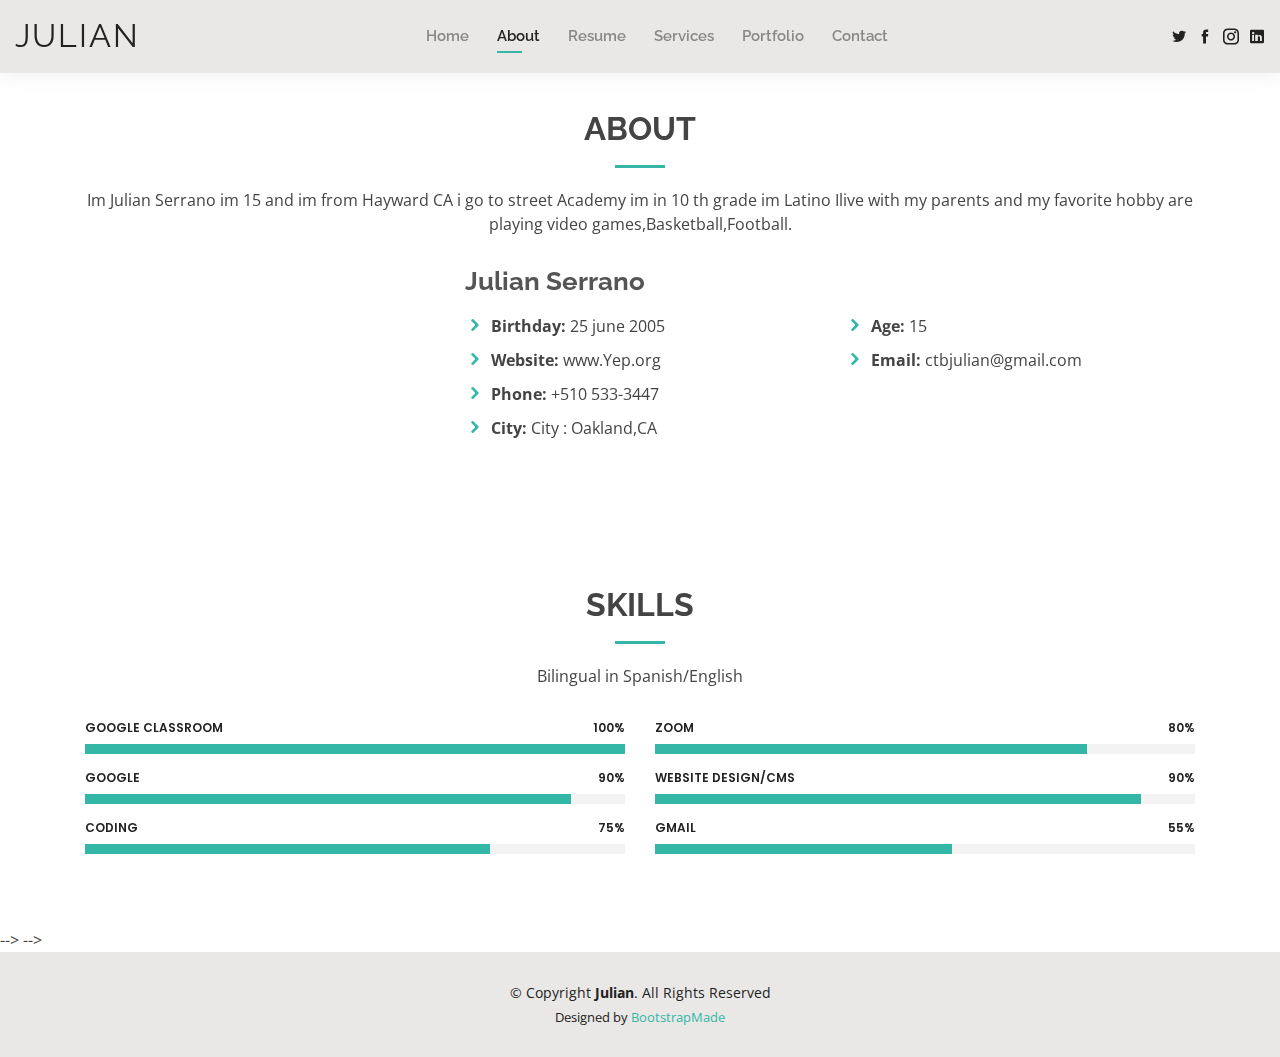
==== commit 12627825: "Update about.html" ====
--- a/about.html
+++ b/about.html
@@ -80,7 +80,7 @@
 
         <div class="row">
           <div class="col-lg-4">
-            <img src="assets/img/Capture.PNG" class="img-fluid" alt="">
+            <img src="assets/img/julian05" class="img-fluid" alt="">
           </div>
           <div class="col-lg-8 pt-4 pt-lg-0 content">
             <h3>Julian Serrano</h3>
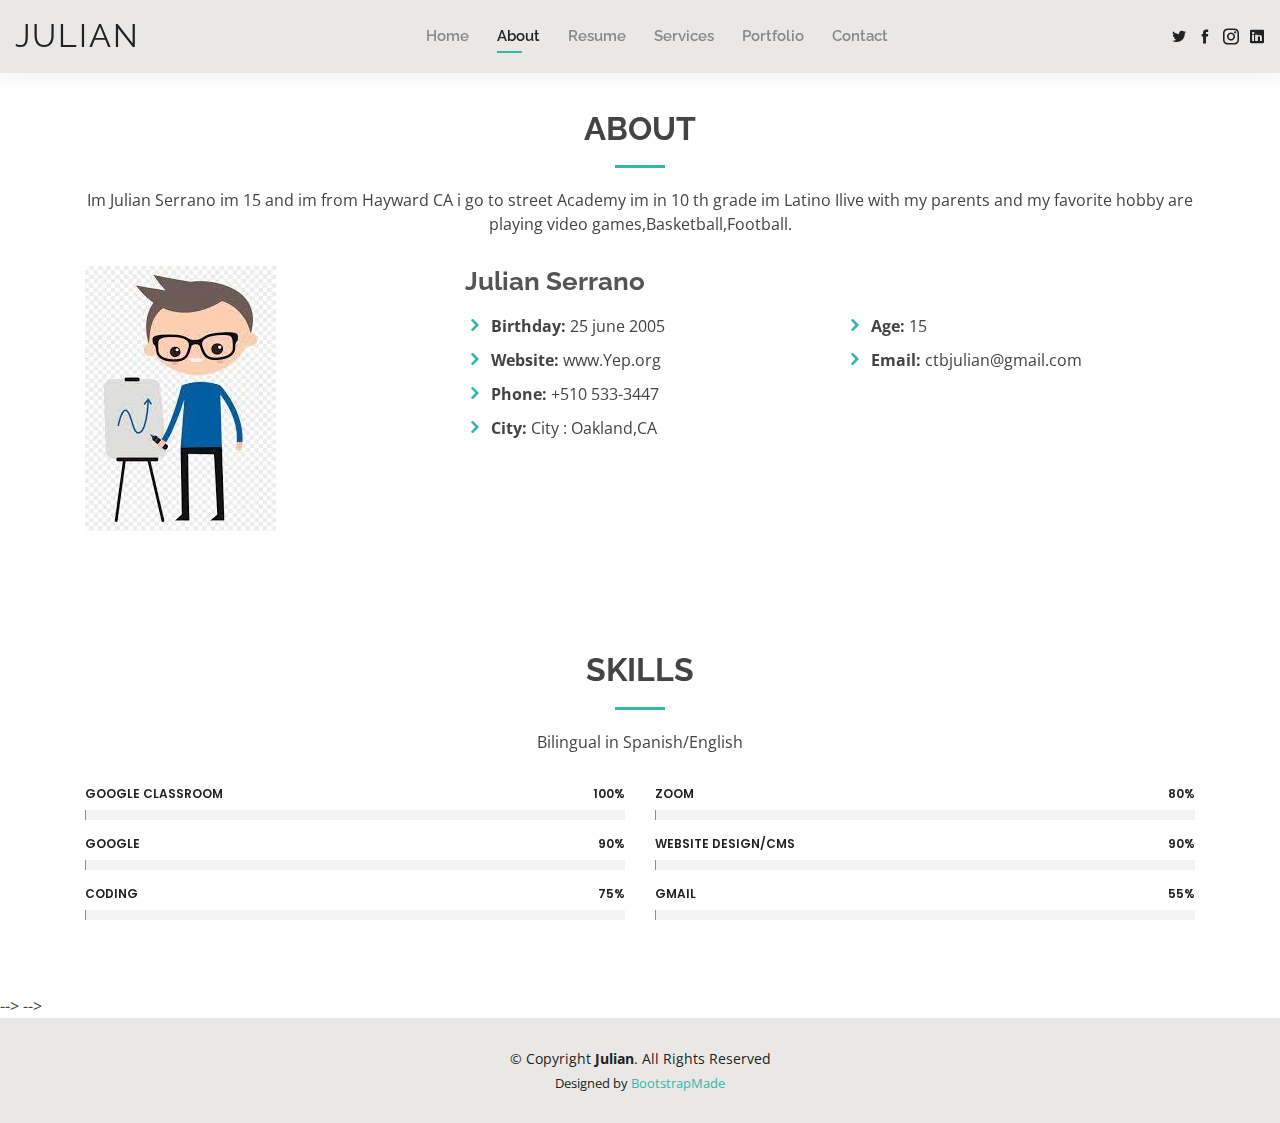
==== commit cc9ac53f: "Update about.html" ====
--- a/about.html
+++ b/about.html
@@ -80,7 +80,7 @@
 
         <div class="row">
           <div class="col-lg-4">
-            <img src="assets/img/julian05" class="img-fluid" alt="">
+            <img src="assets/img/about.jpg" class="img-fluid" alt="">
           </div>
           <div class="col-lg-8 pt-4 pt-lg-0 content">
             <h3>Julian Serrano</h3>
